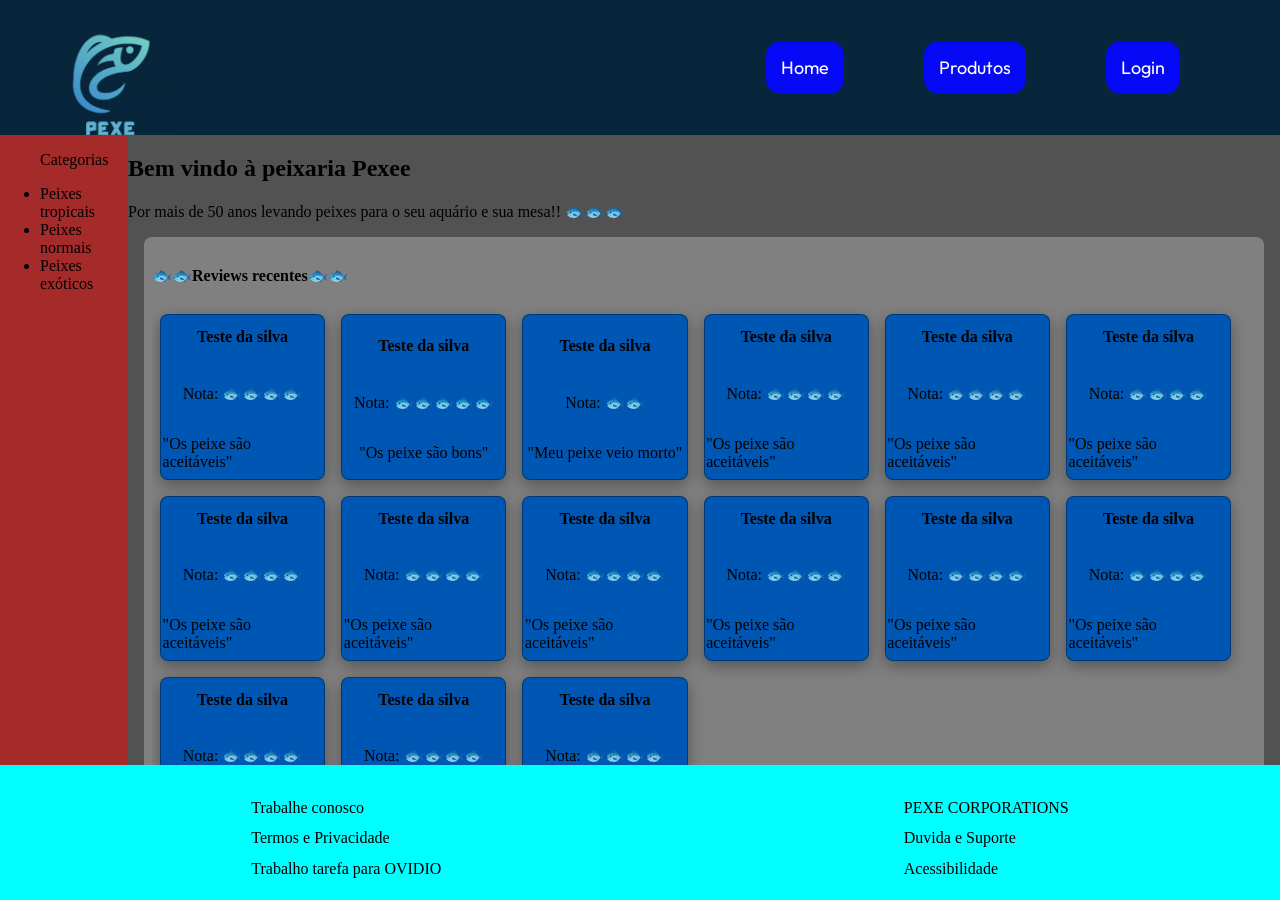
==== index.html @ 9fbf2c9d "commit quase pronto" ====
<!DOCTYPE html>
<html lang="pt-br">
<head>
    <meta charset="UTF-8">
    <meta name="viewport" content="width=device-width, initial-scale=1.0">
    <link rel="stylesheet" href="style.css">
    <title>Pexe</title>
</head>
<body>

    <header>    
        <figure>
            <img height="120" src="Logo.png" alt="Logo da empresa Pexe">
        </figure>
       <nav>
            <ul>

                <li><a href="index.html">Home</a></li>
                <li><a href="produtos.html">Produtos</a></li>
                <li><a href="Login.html">Login</a></li>

            </ul>

       </nav> 
    </header>
    <div class="content">

        <aside class="sidebar">
            <ul>
                <p>Categorias</p>
                <li>Peixes tropicais</li>
                <li>Peixes normais</li>
                <li>Peixes exóticos</li>
            </ul>
        </aside>
        <main>
            <section class="sobre">
                <h1>Bem vindo à peixaria Pexee</h1>
                <p>Por mais de 50 anos levando peixes para o seu aquário e sua mesa!! 🐟🐟🐟</p>
    
            </section>
            <section class="reviewSection">
                <div class="textoReview">
                    <h4>🐟🐟Reviews recentes🐟🐟</h4>
                </div>
                <div class="reviewsContainer">
                    <article class="cardReview">
                        <h4>Teste da silva</h4>
                        <p>Nota: 🐟🐟🐟🐟</p>
                        <p>"Os peixe são aceitáveis"</p>
                    </article>
                    <article class="cardReview">
                        <h4>Teste da silva</h4>
                        <p>Nota: 🐟🐟🐟🐟🐟</p>
                        <p>"Os peixe são bons"</p>
                    </article>
                    <article class="cardReview">
                        <h4>Teste da silva</h4>
                        <p>Nota: 🐟🐟</p>
                        <p>"Meu peixe veio morto"</p>
                    </article>
                    <article class="cardReview">
                        <h4>Teste da silva</h4>
                        <p>Nota: 🐟🐟🐟🐟</p>
                        <p>"Os peixe são aceitáveis"</p>
                    </article>
                    <article class="cardReview">
                        <h4>Teste da silva</h4>
                        <p>Nota: 🐟🐟🐟🐟</p>
                        <p>"Os peixe são aceitáveis"</p>
                    </article>
                    <article class="cardReview">
                        <h4>Teste da silva</h4>
                        <p>Nota: 🐟🐟🐟🐟</p>
                        <p>"Os peixe são aceitáveis"</p>
                    </article>
                    <article class="cardReview">
                        <h4>Teste da silva</h4>
                        <p>Nota: 🐟🐟🐟🐟</p>
                        <p>"Os peixe são aceitáveis"</p>
                    </article>
                    <article class="cardReview">
                        <h4>Teste da silva</h4>
                        <p>Nota: 🐟🐟🐟🐟</p>
                        <p>"Os peixe são aceitáveis"</p>
                    </article>
                    <article class="cardReview">
                        <h4>Teste da silva</h4>
                        <p>Nota: 🐟🐟🐟🐟</p>
                        <p>"Os peixe são aceitáveis"</p>
                    </article>
                    <article class="cardReview">
                        <h4>Teste da silva</h4>
                        <p>Nota: 🐟🐟🐟🐟</p>
                        <p>"Os peixe são aceitáveis"</p>
                    </article>
                    <article class="cardReview">
                        <h4>Teste da silva</h4>
                        <p>Nota: 🐟🐟🐟🐟</p>
                        <p>"Os peixe são aceitáveis"</p>
                    </article>
                    <article class="cardReview">
                        <h4>Teste da silva</h4>
                        <p>Nota: 🐟🐟🐟🐟</p>
                        <p>"Os peixe são aceitáveis"</p>
                    </article>
                    <article class="cardReview">
                        <h4>Teste da silva</h4>
                        <p>Nota: 🐟🐟🐟🐟</p>
                        <p>"Os peixe são aceitáveis"</p>
                    </article>
                    <article class="cardReview">
                        <h4>Teste da silva</h4>
                        <p>Nota: 🐟🐟🐟🐟</p>
                        <p>"Os peixe são aceitáveis"</p>
                    </article>
                    <article class="cardReview">
                        <h4>Teste da silva</h4>
                        <p>Nota: 🐟🐟🐟🐟</p>
                        <p>"Os peixe são aceitáveis"</p>
                    </article>
    
                </div>
    
            </section>
    
        </main>
    </div>


    <footer>
        <ul>
            <li>Trabalhe conosco</li>
            <li>Termos e Privacidade</li>
            <li>Trabalho tarefa para OVIDIO</li>
        </ul>
        <ul>
            <li>PEXE CORPORATIONS</li>
            <li>Duvida e Suporte</li>
            <li>Acessibilidade</li>
        </ul>
    </footer>

<script src="script.js"></script>    
</body>
</html>
---- style.css ----
@import url('https://fonts.googleapis.com/css2?family=Outfit:wght@100..900&display=swap');

html, body{
    height: 100%;
    width: 100%;
    margin: 0;
    padding: 0;
}

body{
    display: flex;
    flex-direction: column;
}
.content{
    display: flex;
    height: 70%;
}


/* O primeiro nome diz de qual parte ele é */

/* Estilos dos cards de produto */

.cardProduto{
    display: flex;
    flex-direction: column;
    justify-content: center;
    align-items: center;
    background-color: rgb(46, 46, 150);
    width: 15rem;
    height: 20rem;
    border-radius: 0.5rem;
    border: 0.02rem solid rgba(0, 0, 0, 0.35);
    box-shadow: rgba(0, 0, 0, 0.35) 0px 5px 15px;
    margin: 0.5rem;

}
.cardProduto img{
    width: 10rem;
    height: 10rem;
    border-radius: 0.5rem;
    border: 0.02rem solid rgba(0, 0, 0, 0.35);

}
.cardProduto button{
    background-color: #007bff; 
    color: white; 
    border: none;
    padding: 0.5rem 1rem;
    font-size: 16px;
    border-radius: 5px; 
    cursor: pointer;
    transition: background-color 0.3s ease, transform 0.2s ease; /* Transição dos efeitos de aumentar e mudar de cor */
}
.cardProduto button:hover {
    background-color: #0056b3; /* Fica mais escuro quando passa o mouse */
    transform: scale(1.05); /* Aumenta quando clica */
}
.cardProduto button:active {
    background-color: #00408a; /* Fica mais escuro quando clica */
    transform: scale(0.98); /* Diminui quando clica */
}

.cardProduto span{
    background-color: yellow;
}
#produtos{
    display: flex;
    flex-wrap: wrap;
    background-color: darkslategray;
    overflow-y: scroll;
    scrollbar-width: none; /* Tava feio com barra de rolagem :C */
}

/* Header */
header{
    background-color: rgb(7, 38, 60);
    display: flex;
    justify-content: space-between;
    height: 15%;
}

header nav{
    align-self: center;

    
}
header nav ul {
    display: flex;
    list-style-type: none;
    gap: 80px;
    align-items: start;
    padding-right: 100px;    
}

header nav  a{
    text-decoration: none;
    border-radius: 15px;
    outline: 3px solid transparent;
    background-color: rgb(5, 9, 246);
    padding: 15px;
    color: white;
    font-size: large;
    transition: outline 0.4s;
    font-family: Outfit;
} 
header nav a:hover{
    outline: 3px rgb(255, 255, 255) solid;

}

header img{
    padding-top: 10px;
}


/* MAIN */

main{
    
    display: flex;
    flex-direction: column;
    width: 90%;
    background-color: rgb(82, 82, 82);


}

.sidebar{
    background-color: brown;
    width: 10%;

    
}

.sobre{
    background-color: rgb(82, 82, 82);
    
    
}
.reviewSection{
    background-color: gray;
    display: flex;  
    flex-direction: column;
    margin: 1rem; 
    margin-top: auto;
    padding: 0.5rem;
    border-radius: 8px;
}
.reviewsContainer{
    display: flex;
    overflow-x: scroll;
    scrollbar-width: none;
    flex-wrap: wrap;
}
.cardReview{
    background-color: #0056b3;
    border: 0.02rem solid rgba(0, 0, 0, 0.35);
    box-shadow: rgba(0, 0, 0, 0.35) 0px 5px 15px;
    margin: 0.5rem;
    padding: 0.1rem;
    display: flex;
    flex-direction: column;
    align-items: center;
    justify-content: center;
    width: 10rem;
    height: 10rem;
    border-radius: 0.5rem;
}

/* FOOTER */
footer{
    background-color: aqua;
    height: 15%;
    display: flex;
    justify-content: space-around;
}

footer ul{
    padding-top: 0.3rem;
    list-style: none;
    cursor: default ;
    
}
footer li{
    padding-top: 0.8rem;
}
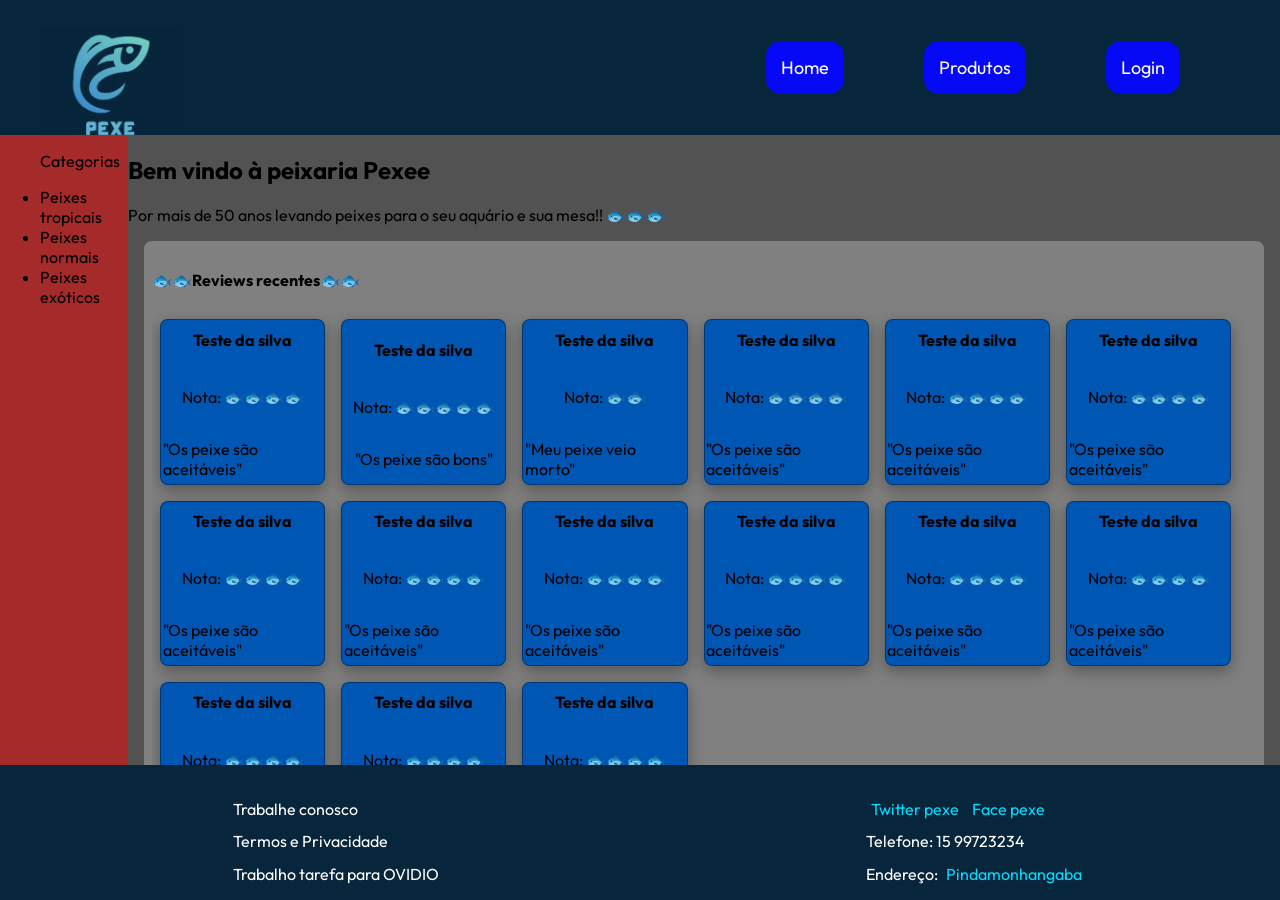
==== commit 4c8bab95: "Merge remote-tracking branch 'origin/Luan' into teste" ====
--- a/index.html
+++ b/index.html
@@ -135,9 +135,9 @@
             <li>Trabalho tarefa para OVIDIO</li>
         </ul>
         <ul>
-            <li>PEXE CORPORATIONS</li>
-            <li>Duvida e Suporte</li>
-            <li>Acessibilidade</li>
+            <li><a href="https://www.x.com" target="_blank"> Twitter pexe</a> <a href="https://facebook" target="_blank"> Face pexe</a></li>
+            <li>Telefone: 15 99723234</li>
+            <li>Endereço: <a href="https://maps.app.goo.gl/8i1wL8tBrjpLNRuP7" target="_blank">Pindamonhangaba</a></li>
         </ul>
     </footer>
 
--- a/style.css
+++ b/style.css
@@ -5,6 +5,7 @@
     width: 100%;
     margin: 0;
     padding: 0;
+    font-family: Outfit;
 }
 
 body{
@@ -102,7 +103,6 @@
     color: white;
     font-size: large;
     transition: outline 0.4s;
-    font-family: Outfit;
 } 
 header nav a:hover{
     outline: 3px rgb(255, 255, 255) solid;
@@ -170,10 +170,13 @@
 
 /* FOOTER */
 footer{
-    background-color: aqua;
-    height: 15%;
+
+    background-color: rgb(7, 38, 60);
+    flex:1;
     display: flex;
     justify-content: space-around;
+    color: white;
+
 }
 
 footer ul{
@@ -185,5 +188,13 @@
 footer li{
     padding-top: 0.8rem;
 }
-
-
+footer a {
+    text-decoration: none;
+    color: rgb(0, 221, 255);
+    border-radius: 5px;
+    padding: 5px;
+}
+footer a:hover{
+    background-color: blue;
+}
+
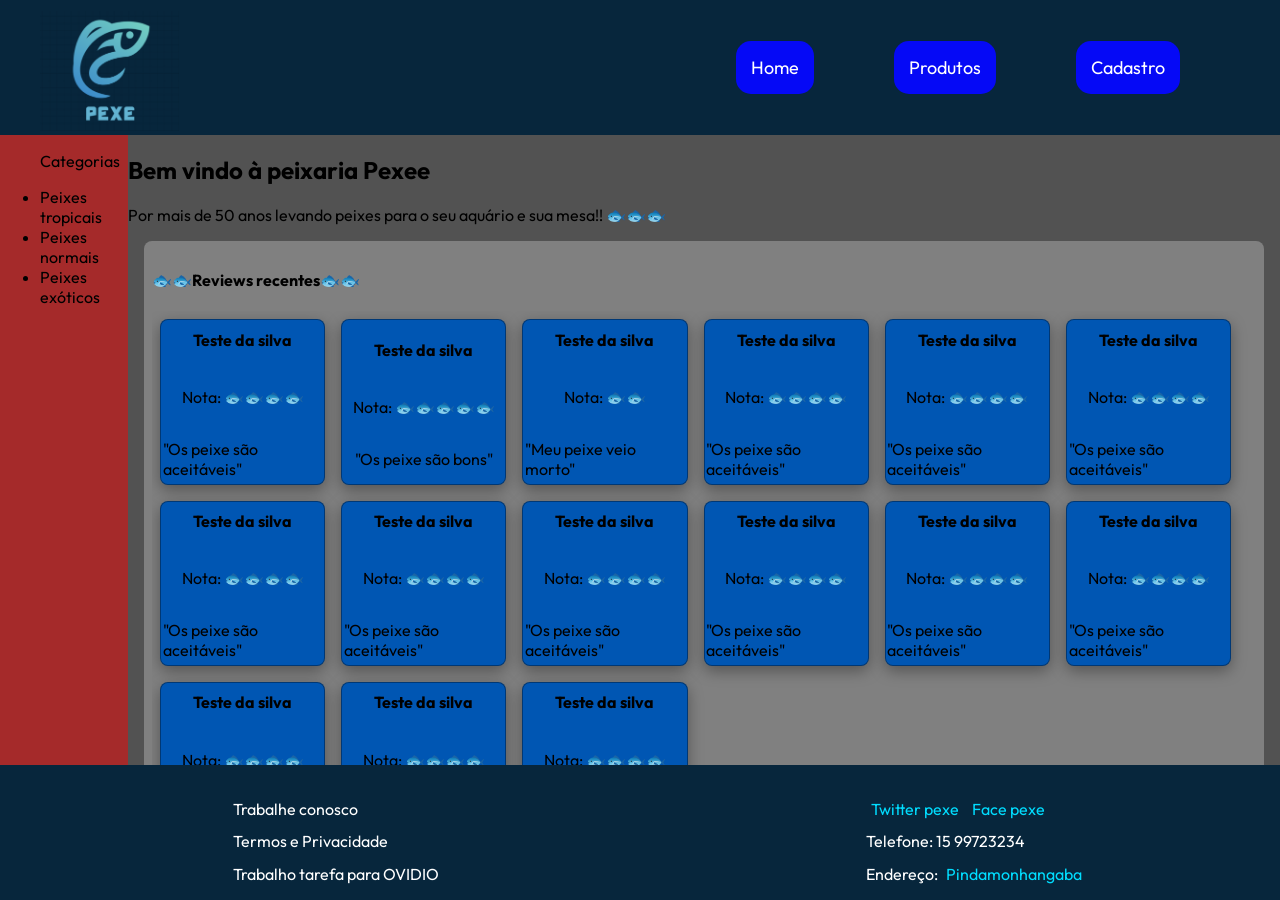
==== commit c23cb37f: "arrumei" ====
--- a/index.html
+++ b/index.html
@@ -10,14 +10,14 @@
 
     <header>    
         <figure>
-            <img height="120" src="Logo.png" alt="Logo da empresa Pexe">
+            <img height="120" src="imagens/Logo.png" alt="Logo da empresa Pexe">
         </figure>
        <nav>
             <ul>
 
                 <li><a href="index.html">Home</a></li>
                 <li><a href="produtos.html">Produtos</a></li>
-                <li><a href="Login.html">Login</a></li>
+                <li><a href="Cadastro.html">Cadastro</a></li>
 
             </ul>
 
--- a/style.css
+++ b/style.css
@@ -78,6 +78,7 @@
     background-color: rgb(7, 38, 60);
     display: flex;
     justify-content: space-between;
+    align-items: center;
     height: 15%;
 }
 
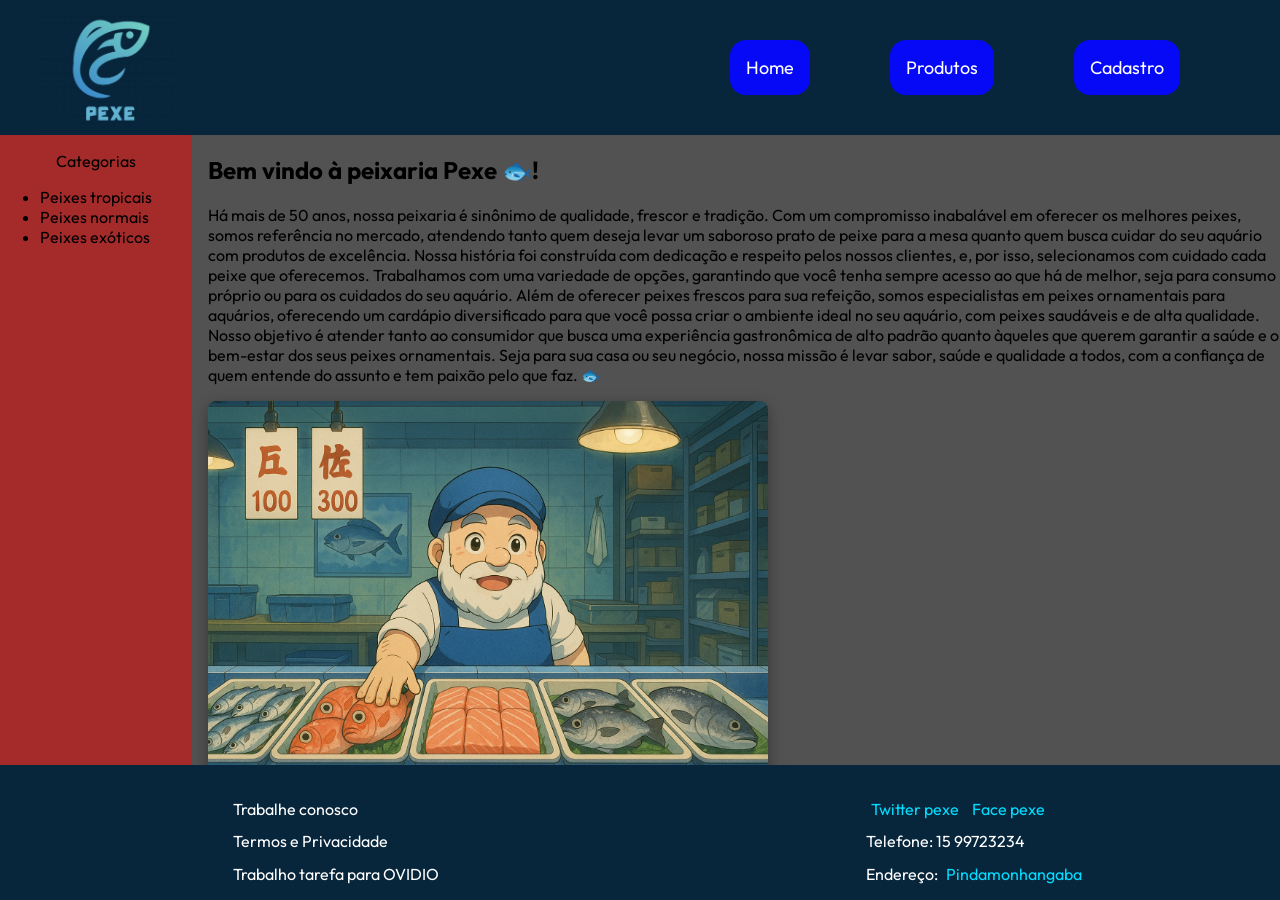
==== commit 59854053: "quase pronto" ====
--- a/index.html
+++ b/index.html
@@ -33,10 +33,19 @@
                 <li>Peixes exóticos</li>
             </ul>
         </aside>
-        <main>
+        <main class="contentMain">
             <section class="sobre">
-                <h1>Bem vindo à peixaria Pexee</h1>
-                <p>Por mais de 50 anos levando peixes para o seu aquário e sua mesa!! 🐟🐟🐟</p>
+                <h1>Bem vindo à peixaria Pexe 🐟!</h1>
+                <p>Há mais de 50 anos, nossa peixaria é sinônimo de qualidade, frescor e tradição. Com um compromisso inabalável em oferecer os melhores peixes, somos referência no mercado, atendendo tanto quem deseja levar um saboroso prato de peixe para a mesa quanto quem busca cuidar do seu aquário com produtos de excelência.
+
+                    Nossa história foi construída com dedicação e respeito pelos nossos clientes, e, por isso, selecionamos com cuidado cada peixe que oferecemos. Trabalhamos com uma variedade de opções, garantindo que você tenha sempre acesso ao que há de melhor, seja para consumo próprio ou para os cuidados do seu aquário.
+                    
+                    Além de oferecer peixes frescos para sua refeição, somos especialistas em peixes ornamentais para aquários, oferecendo um cardápio diversificado para que você possa criar o ambiente ideal no seu aquário, com peixes saudáveis e de alta qualidade.
+                    
+                    Nosso objetivo é atender tanto ao consumidor que busca uma experiência gastronômica de alto padrão quanto àqueles que querem garantir a saúde e o bem-estar dos seus peixes ornamentais. Seja para sua casa ou seu negócio, nossa missão é levar sabor, saúde e qualidade a todos, com a confiança de quem entende do assunto e tem paixão pelo que faz. 🐟</p>
+                <figure>
+                    <img src="imagens/peixaria.png" alt="Peixaria Pexe">
+                </figure>
     
             </section>
             <section class="reviewSection">
--- a/style.css
+++ b/style.css
@@ -44,11 +44,10 @@
 
 }
 .cardProduto button{
-    background-color: #007bff; 
+    background-color: #0066d3; 
     color: white; 
     border: none;
     padding: 0.5rem 1rem;
-    font-size: 16px;
     border-radius: 5px; 
     cursor: pointer;
     transition: background-color 0.3s ease, transform 0.2s ease; /* Transição dos efeitos de aumentar e mudar de cor */
@@ -97,10 +96,10 @@
 
 header nav  a{
     text-decoration: none;
-    border-radius: 15px;
+    border-radius: 1rem;
     outline: 3px solid transparent;
     background-color: rgb(5, 9, 246);
-    padding: 15px;
+    padding: 1rem;
     color: white;
     font-size: large;
     transition: outline 0.4s;
@@ -117,27 +116,41 @@
 
 /* MAIN */
 
-main{
-    
-    display: flex;
-    flex-direction: column;
-    width: 90%;
+.contentMain{
+    
+    display: flex;
+    flex-direction: column;
+    width: 85%;
     background-color: rgb(82, 82, 82);
+    overflow-y: scroll;
+    scrollbar-width: none;
 
 
 }
 
 .sidebar{
     background-color: brown;
-    width: 10%;
+    width: 15%;
 
     
 }
 
 .sobre{
     background-color: rgb(82, 82, 82);
-    
-    
+}
+.sobre h1, p{
+    margin-left: 1rem;
+}
+.sobre img{
+    width: 35rem;
+    border-radius: 0.5rem;
+    box-shadow: rgba(0, 0, 0, 0.35) 0px 5px 15px;
+    margin-left: 1rem;
+}
+.sobre figure{
+    margin: 0;
+    margin-bottom: 1rem;
+    margin-top: 1rem;
 }
 .reviewSection{
     background-color: gray;
@@ -151,8 +164,8 @@
 .reviewsContainer{
     display: flex;
     overflow-x: scroll;
+    overflow-y: hidden;
     scrollbar-width: none;
-    flex-wrap: wrap;
 }
 .cardReview{
     background-color: #0056b3;
@@ -164,9 +177,14 @@
     flex-direction: column;
     align-items: center;
     justify-content: center;
-    width: 10rem;
+    width: 11rem;
+    min-width: 11rem;
     height: 10rem;
-    border-radius: 0.5rem;
+    min-height: 10rem;
+    border-radius: 0.5rem;
+}
+.cardReview p{
+    margin: auto;
 }
 
 /* FOOTER */
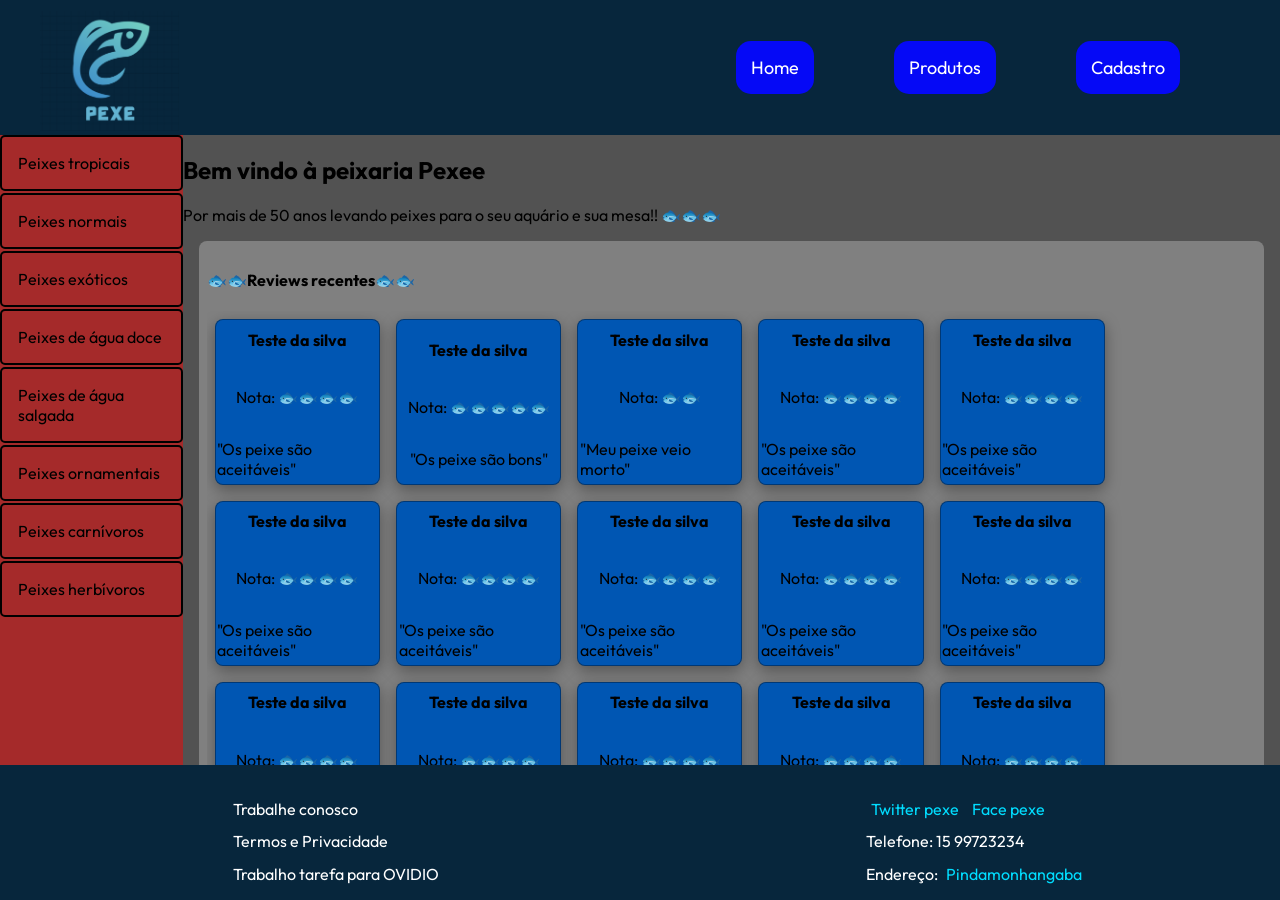
==== commit 06bb8e0f: "ASIDE arrumado e fundo de cadastro" ====
--- a/index.html
+++ b/index.html
@@ -25,27 +25,23 @@
     </header>
     <div class="content">
 
-        <aside class="sidebar">
-            <ul>
-                <p>Categorias</p>
+        <aside class="sidebar">  
+            <ul> 
                 <li>Peixes tropicais</li>
                 <li>Peixes normais</li>
                 <li>Peixes exóticos</li>
+                <li>Peixes de água doce</li>
+                <li>Peixes de água salgada</li>
+                <li>Peixes ornamentais</li>
+                <li>Peixes carnívoros</li>
+                <li>Peixes herbívoros</li>
             </ul>
+
         </aside>
         <main class="contentMain">
             <section class="sobre">
-                <h1>Bem vindo à peixaria Pexe 🐟!</h1>
-                <p>Há mais de 50 anos, nossa peixaria é sinônimo de qualidade, frescor e tradição. Com um compromisso inabalável em oferecer os melhores peixes, somos referência no mercado, atendendo tanto quem deseja levar um saboroso prato de peixe para a mesa quanto quem busca cuidar do seu aquário com produtos de excelência.
-
-                    Nossa história foi construída com dedicação e respeito pelos nossos clientes, e, por isso, selecionamos com cuidado cada peixe que oferecemos. Trabalhamos com uma variedade de opções, garantindo que você tenha sempre acesso ao que há de melhor, seja para consumo próprio ou para os cuidados do seu aquário.
-                    
-                    Além de oferecer peixes frescos para sua refeição, somos especialistas em peixes ornamentais para aquários, oferecendo um cardápio diversificado para que você possa criar o ambiente ideal no seu aquário, com peixes saudáveis e de alta qualidade.
-                    
-                    Nosso objetivo é atender tanto ao consumidor que busca uma experiência gastronômica de alto padrão quanto àqueles que querem garantir a saúde e o bem-estar dos seus peixes ornamentais. Seja para sua casa ou seu negócio, nossa missão é levar sabor, saúde e qualidade a todos, com a confiança de quem entende do assunto e tem paixão pelo que faz. 🐟</p>
-                <figure>
-                    <img src="imagens/peixaria.png" alt="Peixaria Pexe">
-                </figure>
+                <h1>Bem vindo à peixaria Pexee</h1>
+                <p>Por mais de 50 anos levando peixes para o seu aquário e sua mesa!! 🐟🐟🐟</p>
     
             </section>
             <section class="reviewSection">
--- a/style.css
+++ b/style.css
@@ -44,10 +44,11 @@
 
 }
 .cardProduto button{
-    background-color: #0066d3; 
+    background-color: #007bff; 
     color: white; 
     border: none;
     padding: 0.5rem 1rem;
+    font-size: 16px;
     border-radius: 5px; 
     cursor: pointer;
     transition: background-color 0.3s ease, transform 0.2s ease; /* Transição dos efeitos de aumentar e mudar de cor */
@@ -69,7 +70,7 @@
     flex-wrap: wrap;
     background-color: darkslategray;
     overflow-y: scroll;
-    scrollbar-width: none; /* Tava feio com barra de rolagem :C */
+    scrollbar-width: none; /* Tava feio com barra de rolagem :C */  
 }
 
 /* Header */
@@ -96,10 +97,10 @@
 
 header nav  a{
     text-decoration: none;
-    border-radius: 1rem;
+    border-radius: 15px;
     outline: 3px solid transparent;
     background-color: rgb(5, 9, 246);
-    padding: 1rem;
+    padding: 15px;
     color: white;
     font-size: large;
     transition: outline 0.4s;
@@ -116,14 +117,12 @@
 
 /* MAIN */
 
-.contentMain{
-    
-    display: flex;
-    flex-direction: column;
-    width: 85%;
+main{
+    
+    display: flex;
+    flex-direction: column;
+    width: 90%;
     background-color: rgb(82, 82, 82);
-    overflow-y: scroll;
-    scrollbar-width: none;
 
 
 }
@@ -131,26 +130,43 @@
 .sidebar{
     background-color: brown;
     width: 15%;
-
-    
+    display: flex;
+    flex-direction: column  ;
+    justify-content: start;
+    
+}
+
+.sidebar ul{
+    display: flex;
+    flex-direction: column;
+    gap: 2px   ;
+    justify-content: start;
+    margin: 0;
+    padding: 0;
+    overflow: auto;
+    scrollbar-width: none;
+
+}
+
+
+.sidebar ul li {
+
+    list-style: none;
+    padding: 1em;
+    border: black 2px solid;
+    border-radius: 5px;
+    transition: scale 1s, box-shadow 0.5s;
+}
+.sidebar ul li:hover{
+    scale: 110%;
+    box-shadow: rgba(0, 0, 0, 0.35) 50px 10px 15px;
+    cursor: pointer;
 }
 
 .sobre{
     background-color: rgb(82, 82, 82);
-}
-.sobre h1, p{
-    margin-left: 1rem;
-}
-.sobre img{
-    width: 35rem;
-    border-radius: 0.5rem;
-    box-shadow: rgba(0, 0, 0, 0.35) 0px 5px 15px;
-    margin-left: 1rem;
-}
-.sobre figure{
-    margin: 0;
-    margin-bottom: 1rem;
-    margin-top: 1rem;
+    
+    
 }
 .reviewSection{
     background-color: gray;
@@ -164,8 +180,8 @@
 .reviewsContainer{
     display: flex;
     overflow-x: scroll;
-    overflow-y: hidden;
     scrollbar-width: none;
+    flex-wrap: wrap;
 }
 .cardReview{
     background-color: #0056b3;
@@ -177,14 +193,9 @@
     flex-direction: column;
     align-items: center;
     justify-content: center;
-    width: 11rem;
-    min-width: 11rem;
+    width: 10rem;
     height: 10rem;
-    min-height: 10rem;
     border-radius: 0.5rem;
-}
-.cardReview p{
-    margin: auto;
 }
 
 /* FOOTER */
@@ -215,5 +226,4 @@
 }
 footer a:hover{
     background-color: blue;
-}
-
+}
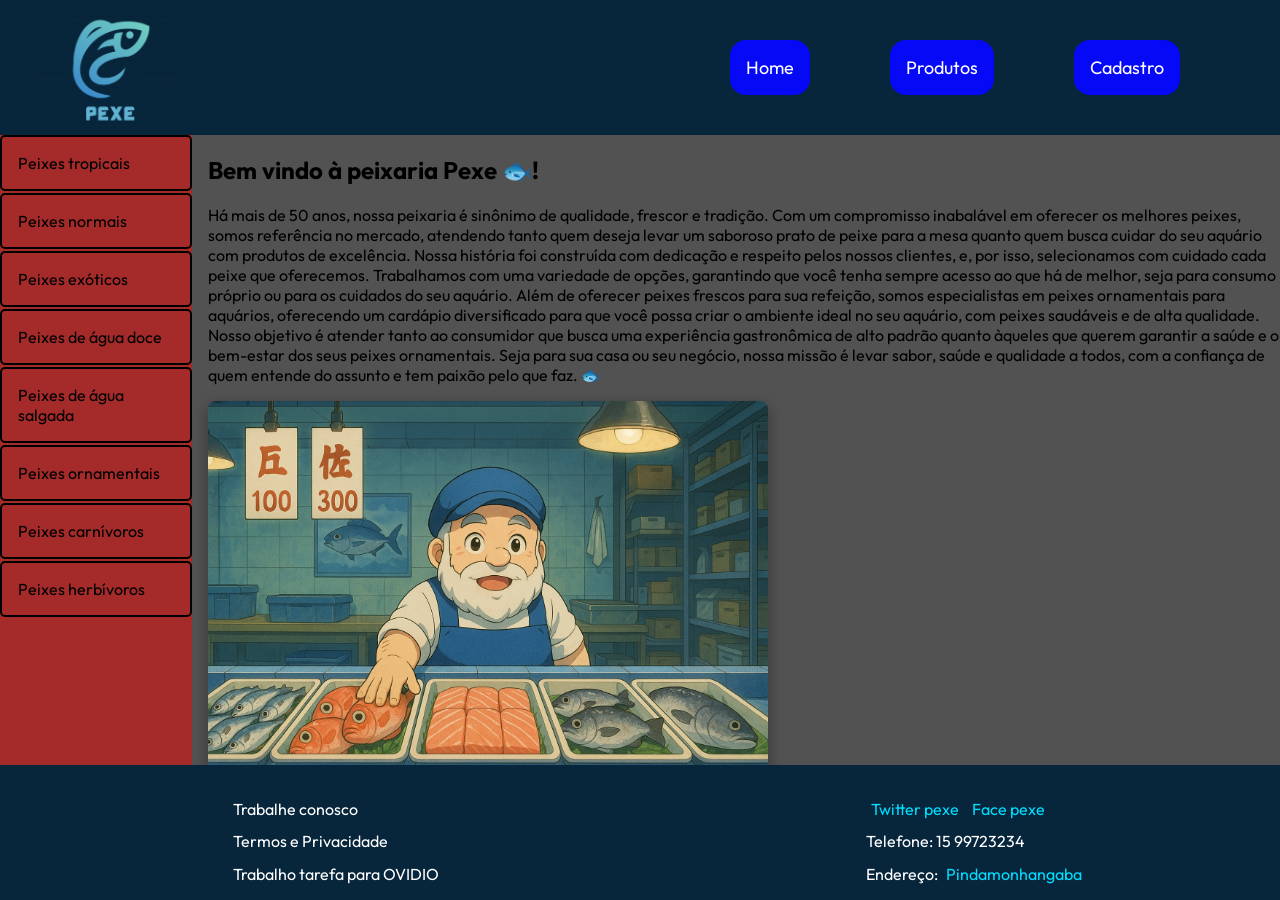
==== commit 580a775c: "Merge remote-tracking branch 'origin/Luan' into teste" ====
--- a/index.html
+++ b/index.html
@@ -40,8 +40,17 @@
         </aside>
         <main class="contentMain">
             <section class="sobre">
-                <h1>Bem vindo à peixaria Pexee</h1>
-                <p>Por mais de 50 anos levando peixes para o seu aquário e sua mesa!! 🐟🐟🐟</p>
+                <h1>Bem vindo à peixaria Pexe 🐟!</h1>
+                <p>Há mais de 50 anos, nossa peixaria é sinônimo de qualidade, frescor e tradição. Com um compromisso inabalável em oferecer os melhores peixes, somos referência no mercado, atendendo tanto quem deseja levar um saboroso prato de peixe para a mesa quanto quem busca cuidar do seu aquário com produtos de excelência.
+
+                    Nossa história foi construída com dedicação e respeito pelos nossos clientes, e, por isso, selecionamos com cuidado cada peixe que oferecemos. Trabalhamos com uma variedade de opções, garantindo que você tenha sempre acesso ao que há de melhor, seja para consumo próprio ou para os cuidados do seu aquário.
+                    
+                    Além de oferecer peixes frescos para sua refeição, somos especialistas em peixes ornamentais para aquários, oferecendo um cardápio diversificado para que você possa criar o ambiente ideal no seu aquário, com peixes saudáveis e de alta qualidade.
+                    
+                    Nosso objetivo é atender tanto ao consumidor que busca uma experiência gastronômica de alto padrão quanto àqueles que querem garantir a saúde e o bem-estar dos seus peixes ornamentais. Seja para sua casa ou seu negócio, nossa missão é levar sabor, saúde e qualidade a todos, com a confiança de quem entende do assunto e tem paixão pelo que faz. 🐟</p>
+                <figure>
+                    <img src="imagens/peixaria.png" alt="Peixaria Pexe">
+                </figure>
     
             </section>
             <section class="reviewSection">
--- a/style.css
+++ b/style.css
@@ -48,7 +48,6 @@
     color: white; 
     border: none;
     padding: 0.5rem 1rem;
-    font-size: 16px;
     border-radius: 5px; 
     cursor: pointer;
     transition: background-color 0.3s ease, transform 0.2s ease; /* Transição dos efeitos de aumentar e mudar de cor */
@@ -97,10 +96,10 @@
 
 header nav  a{
     text-decoration: none;
-    border-radius: 15px;
+    border-radius: 1rem;
     outline: 3px solid transparent;
     background-color: rgb(5, 9, 246);
-    padding: 15px;
+    padding: 1rem;
     color: white;
     font-size: large;
     transition: outline 0.4s;
@@ -121,8 +120,10 @@
     
     display: flex;
     flex-direction: column;
-    width: 90%;
+    width: 85%;
     background-color: rgb(82, 82, 82);
+    overflow-y: scroll;
+    scrollbar-width: none;
 
 
 }
@@ -165,8 +166,20 @@
 
 .sobre{
     background-color: rgb(82, 82, 82);
-    
-    
+}
+.sobre h1, p{
+    margin-left: 1rem;
+}
+.sobre img{
+    width: 35rem;
+    border-radius: 0.5rem;
+    box-shadow: rgba(0, 0, 0, 0.35) 0px 5px 15px;
+    margin-left: 1rem;
+}
+.sobre figure{
+    margin: 0;
+    margin-bottom: 1rem;
+    margin-top: 1rem;
 }
 .reviewSection{
     background-color: gray;
@@ -180,8 +193,8 @@
 .reviewsContainer{
     display: flex;
     overflow-x: scroll;
+    overflow-y: hidden;
     scrollbar-width: none;
-    flex-wrap: wrap;
 }
 .cardReview{
     background-color: #0056b3;
@@ -193,9 +206,14 @@
     flex-direction: column;
     align-items: center;
     justify-content: center;
-    width: 10rem;
+    width: 11rem;
+    min-width: 11rem;
     height: 10rem;
-    border-radius: 0.5rem;
+    min-height: 10rem;
+    border-radius: 0.5rem;
+}
+.cardReview p{
+    margin: auto;
 }
 
 /* FOOTER */
